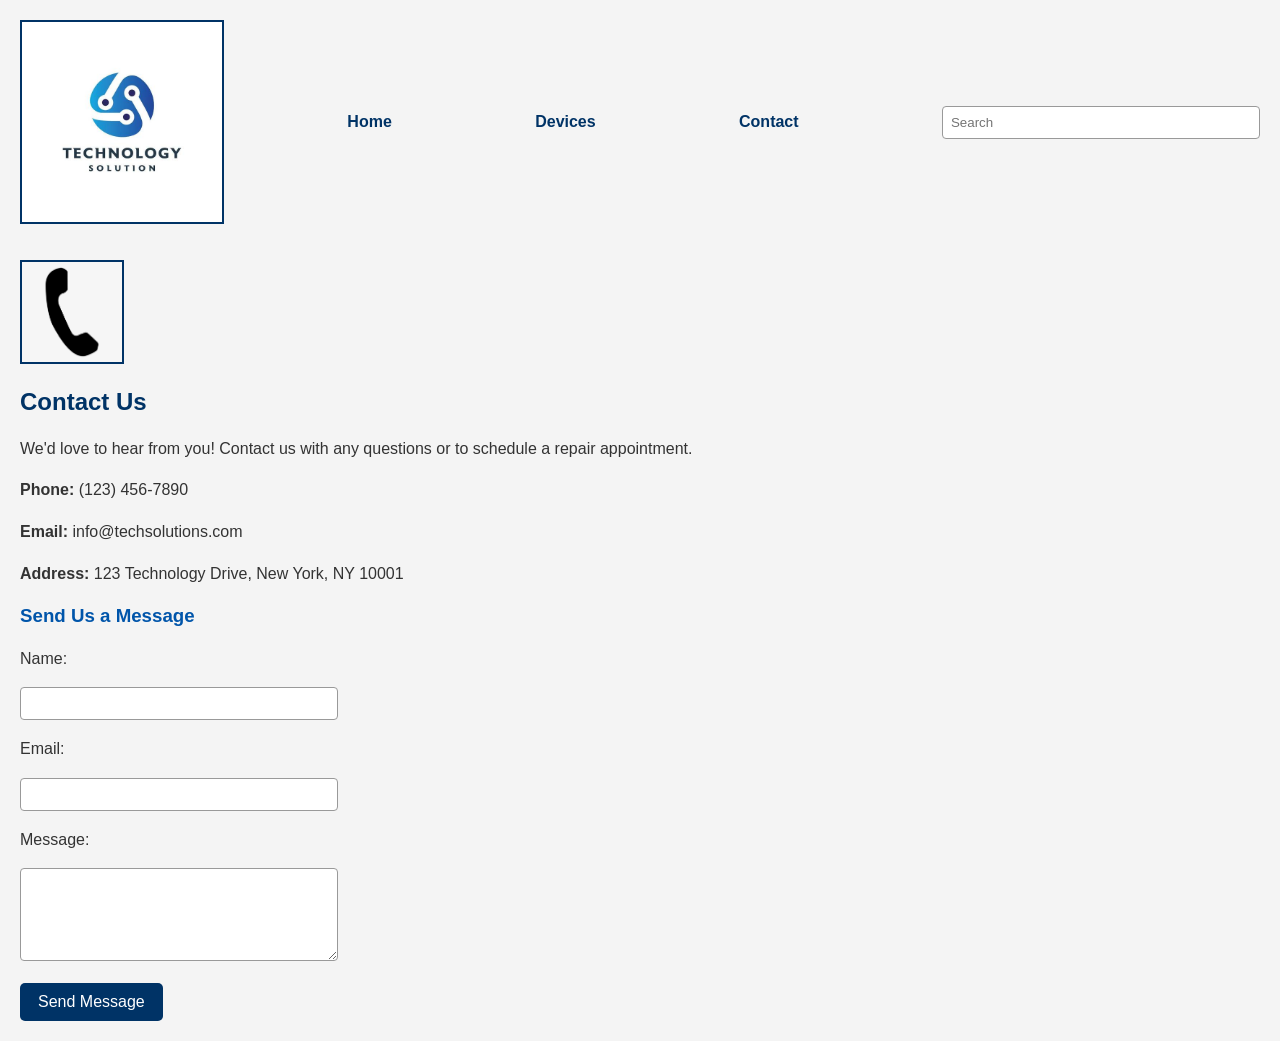
==== contacts.html @ 738a14a9 "first commit" ====
<!DOCTYPE html>
<html>

<head>
    <title>Contact Us</title>
    <link rel="stylesheet" href="style.css">
</head>

<body>
    <header>
        <img src = "Technology Solutions Logo.jpg" width="200px" height="200px" alt ="Tech Solutions Logo">
        <a href="index.html">Home</a>
        <a href="devices.html">Devices</a>
        <a href="contacts.html">Contact</a>
        <input type="text" placeholder="Search">
    </header>

    <br><br>

    <img src="Contact Icon.png" class="contact">

    <h2>Contact Us</h2>

    <p>
        We'd love to hear from you! Contact us with any questions or to schedule
        a repair appointment.
    </p>

    <p><b>Phone:</b> (123) 456-7890</p>

    <p><b>Email:</b> info@techsolutions.com</p>

    <p><b>Address:</b> 123 Technology Drive, New York, NY 10001</p>

    <h3>Send Us a Message</h3>

    <p>Name:</p>
    <input type="text">

    <p>Email:</p>
    <input type="email">

    <p>Message:</p>
    <textarea rows="5" cols="40"></textarea>

    <br><br>

    <button>Send Message</button>

</body>

</html>
---- style.css ----
body {
    font-family: Arial, Helvetica, sans-serif;
    background-color: #f4f4f4;
    color: #333333;
    margin: 20px;
}

header {
    display: flex;
    justify-content: space-between;
    align-items: center;
}

h2:first-of-type {
    color: #003366;
}

a {
    text-decoration: none;
    color: #003366;
    font-weight: bold;
    margin-right: 20px;
}

a:hover {
    color: #0077cc;
}

input[type="text"],
input[type="email"],
textarea {
    width: 300px;
    padding: 8px;
    border: 1px solid #999999;
    border-radius: 4px;
}

img {
    border: 2px solid #003366;
}

h2 {
    color: #003366;
}

h3 {
    color: #0055aa;
}

p {
    line-height: 1.6;
}

ul {
    line-height: 1.8;
}

button {
    background-color: #003366;
    color: white;
    border: none;
    padding: 10px 18px;
    font-size: 16px;
    border-radius: 5px;
    cursor: pointer;
}

button:hover {
    background-color: #0055aa;
}

.devices {
    width: 100px;
    height: 100px;
}

.home-page {
    width: 100%;
    height: 350px;
}

.contact {
    width: 100px;
    height: 100px;
}

.home-info {
    background-color: #0055aa;
    color: black;
    position: absolute;
    bottom: 20px;  
    right: 65px;  
    width: 120px; 
    height: 120px;
    display: flex;
    align-items: center;   
    justify-content: center; 
    text-align: center;
    padding: 10px;
    box-sizing: border-box;
}
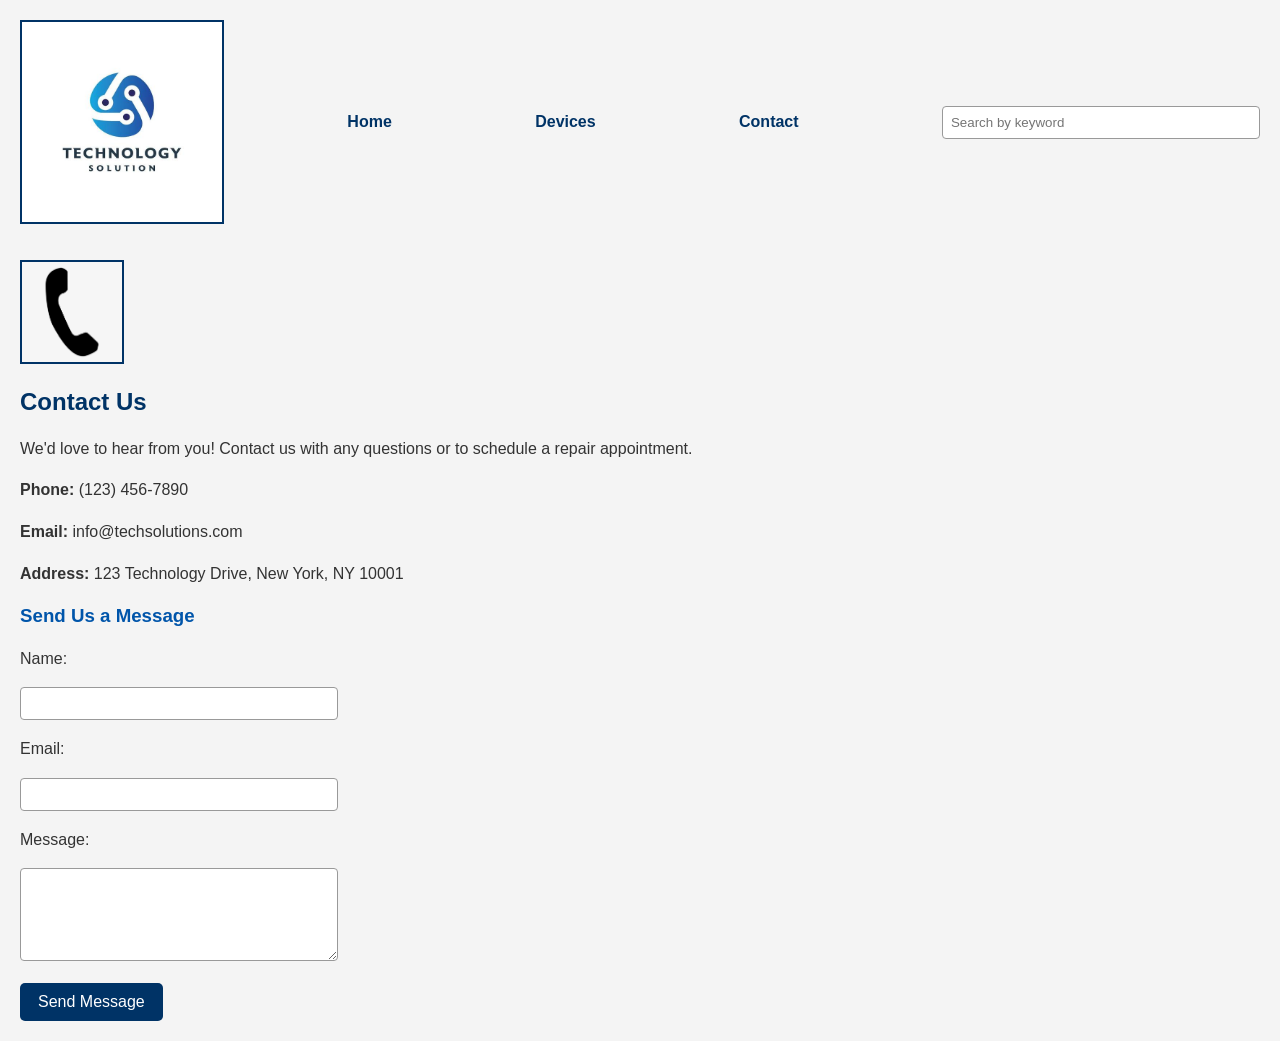
==== commit 5803eb9a: "first commit" ====
--- a/contacts.html
+++ b/contacts.html
@@ -12,7 +12,7 @@
         <a href="index.html">Home</a>
         <a href="devices.html">Devices</a>
         <a href="contacts.html">Contact</a>
-        <input type="text" placeholder="Search">
+        <input type="text" placeholder="Search by keyword">
     </header>
 
     <br><br>
--- a/style.css
+++ b/style.css
@@ -98,4 +98,54 @@
     text-align: center;
     padding: 10px;
     box-sizing: border-box;
-}+}
+
+h6 {
+    color: #000;
+    text-align: center;
+}
+
+.repair {
+    text-align: center;
+}
+
+#repairCards {
+    display: flex;
+    flex-direction: row;
+    gap: 20px;
+    margin-top: 30px;
+    justify-content: space-between;
+}
+
+.store-card {
+    background-color: #e6f2ff;
+    border: 1px solid #bd31ff;
+    border-radius: 8px;
+    padding: 20px;
+    width: 220px;
+    text-align: center;
+    box-shadow: 0 4px 6px rgba(0, 0, 0, 0.05);
+    transition: transform 0.2s ease;
+}
+
+.store-card:hover {
+    transform: translateY(-5px)
+}
+
+.store-logo {
+  height: 60px;
+  max-width: 100px;
+  object-fit: contain;
+  margin-bottom: 10px;
+  border: none !important;
+  background: transparent;
+}
+
+.store-card h3 {
+  margin: 10px 0 5px 0;
+}
+
+.store-card p {
+  margin: 0 0 15px 0;
+  font-size: 14px;
+}
